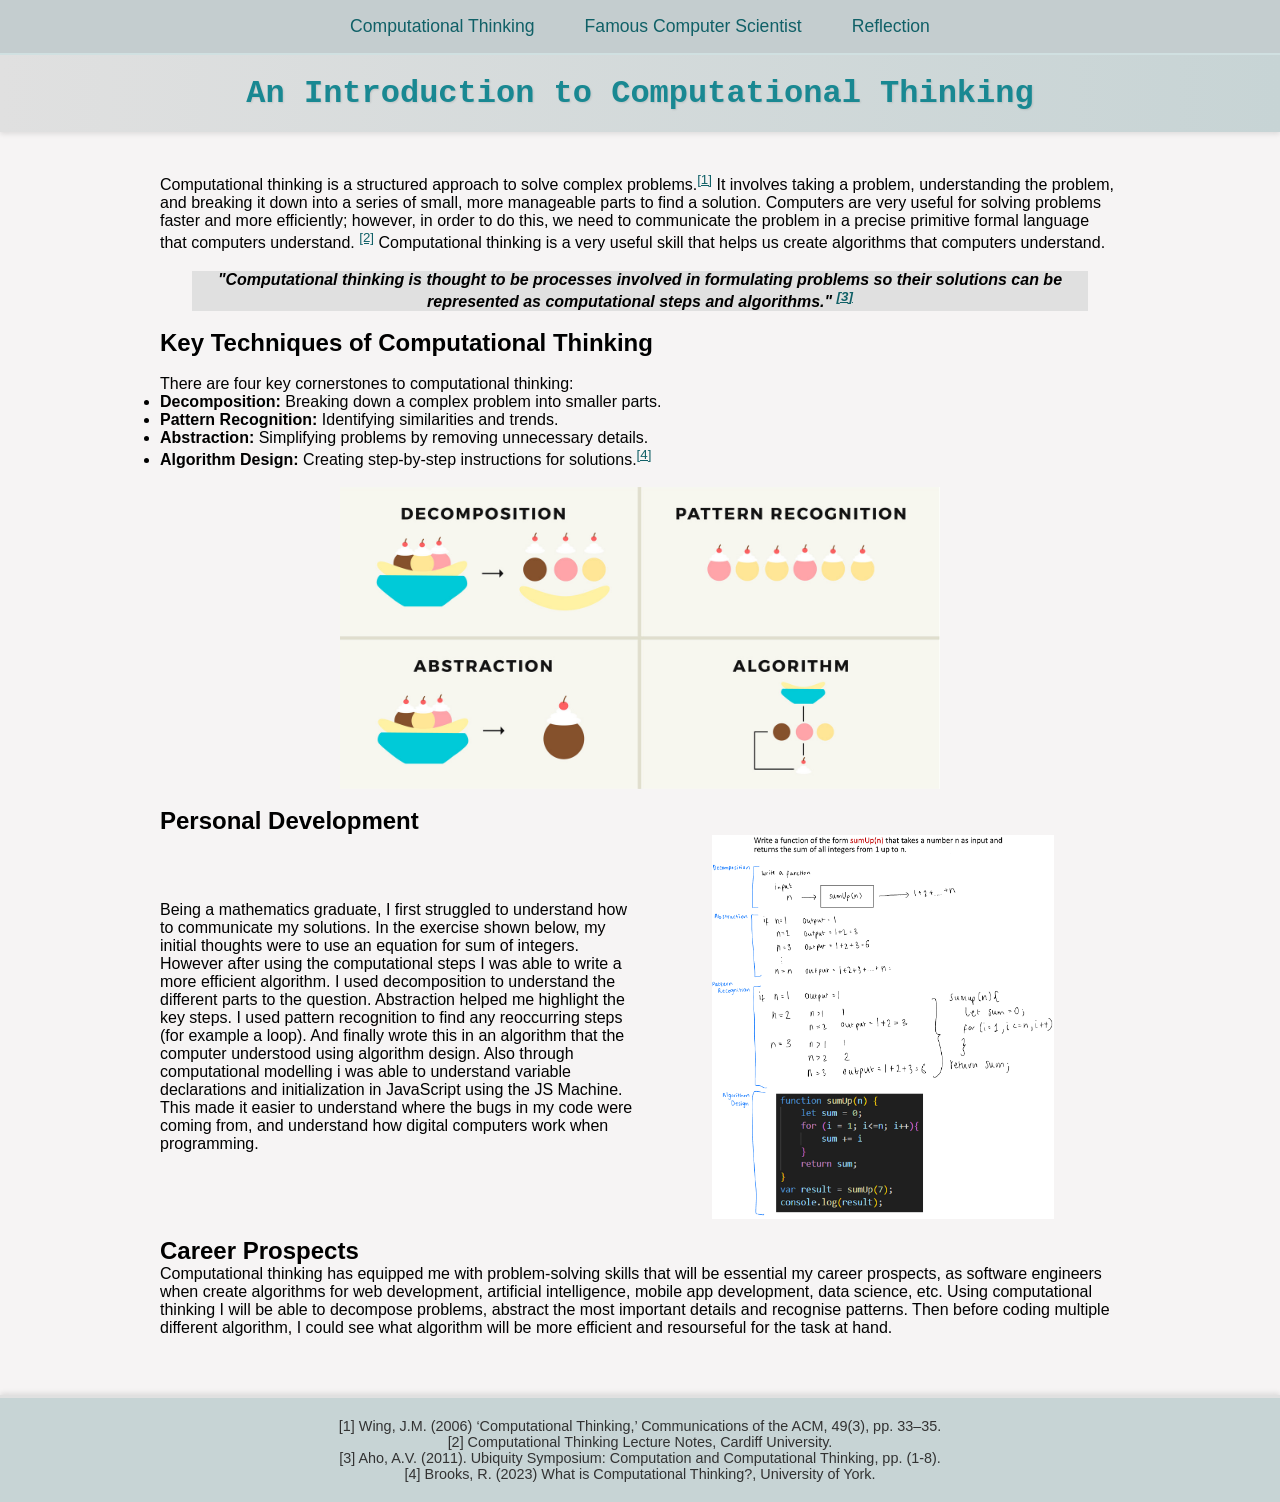
==== index.html @ 50ad5ca2 "Original submission: Computational Thinking (CMT119), Oct 2023 Unedited original coursework from the" ====
<!DOCTYPE html>
<html lang="en">
<head>
    <meta charset="UTF-8">
    <meta name="viewport" content="width=device-width, initial-scale=1.0">
    <meta http-equiv="X-UA-Compatible" content="ie=edge">
    <title>Computational Thinking</title>
    <link rel="stylesheet" href="stylesheet.css">
</head>
<body>

    <nav aria-label="Main Navigation">
        <ul>
            <li><a id="Computationalthinking" href="index.html">Computational Thinking</a></li>
            <li><a id="ComputerScientist" href="page2.html">Famous Computer Scientist</a></li>
            <li><a id="reflection" href="page3.html">Reflection</a></li>
        </ul>
    </nav>

    <header>
        <h1 class="mainheading">An Introduction to Computational Thinking</h1>
    </header>

    <main id="main">
        <article>
            <section id="intro">
                <p>Computational thinking is a structured approach to solve complex problems.<sup><a href="#reference1">[1]</a></sup> It involves taking a problem, understanding the problem, and breaking it down into a series of small, more manageable parts to find a solution. Computers are very useful for solving problems faster and more efficiently; however, in order to do this, we need to communicate the problem in a precise primitive formal language that computers understand. <sup><a href="#reference2">[2]</a></sup> Computational thinking is a very useful skill that helps us create algorithms that computers understand.
                </p>
            </section>

            <br>

            <blockquote id="definition1" style="text-align: center; font-weight: bold; font-style: italic;">
                "Computational thinking is thought to be processes involved in formulating problems so their solutions can be represented as computational steps and algorithms."
                <sup><a href="#reference3">[3]</a></sup>
            </blockquote>

            <br>

            <section>
                <h2>Key Techniques of Computational Thinking</h2>
                <br>
                <p>There are four key cornerstones to computational thinking:</p>
                <ul>
                    <li><strong>Decomposition:</strong> Breaking down a complex problem into smaller parts.</li>
                    <li><strong>Pattern Recognition:</strong> Identifying similarities and trends.</li>
                    <li><strong>Abstraction:</strong> Simplifying problems by removing unnecessary details.</li>
                    <li><strong>Algorithm Design:</strong> Creating step-by-step instructions for solutions.<sup><a href="#reference4">[4]</a></sup></li>
                </ul>
            </section>
            <br>
            <aside>
                <img id="img1" src="FourMainComponentsOfCT.jpg" alt="Four key techniques of computational thinking" style="width: 100%; max-width: 600px; height: auto;" />
            </aside>

            <br>
            
            <h2>Personal Development</h2>
            <section class="split-layout">
                <div class="text-content">
                    <p>Being a mathematics graduate, I first struggled to understand how to communicate my solutions. In the exercise shown below, my initial thoughts were to use an equation for sum of integers. However after using the computational steps I was able to write a more efficient algorithm. I used decomposition to understand the different parts to the question. Abstraction helped me highlight the key steps. I used pattern recognition to find any reoccurring steps (for example a loop). And finally wrote this in an algorithm that the computer understood using algorithm design. Also through computational modelling i was able to understand variable declarations and initialization in JavaScript using the JS Machine. This made it easier to understand where the bugs in my code were coming from, and understand how digital computers work when programming.</p>
                </div>
                <div class="image-content">
                    <img id="img2" src="IMG_4271.jpeg" alt="Example of computational thinking applied in coding" />
                </div>
            </section>
            

            <br>

            <section>
                <h2>Career Prospects</h2>
                <p>Computational thinking has equipped me with problem-solving skills that will be essential my career prospects, as software engineers when create algorithms for web development, artificial intelligence, mobile app development, data science, etc. Using computational thinking I will be able to decompose problems, abstract the most important details and recognise patterns. Then before coding multiple different algorithm, I could see what algorithm will be more efficient and resourseful for the task at hand.</p>
            </section>
        </article>
    </main>

    <br>

    <footer>
        <p id="reference1">[1] Wing, J.M. (2006) ‘Computational Thinking,’ Communications of the ACM, 49(3), pp. 33–35.</p>
        <p id="reference2">[2] Computational Thinking Lecture Notes, Cardiff University.</p>
        <p id="reference3">[3] Aho, A.V. (2011). Ubiquity Symposium: Computation and Computational Thinking, pp. (1-8).</p>
        <p id="reference4">[4] Brooks, R. (2023) What is Computational Thinking?, University of York.</p>
    </footer>

</body>
</html>
---- stylesheet.css ----
html, body, * {
    margin: 0;
    padding: 0;
    box-sizing: border-box;
}

body {
    background-color: rgb(246, 244, 244);
    font-family: Arial, sans-serif;
}

article {
    flex:3 1 60%;
}

#main {
    display: flex;
    flex-direction: column;
    min-width: 70vh;
}

@media(min-width: 800px){
    #main {
        flex-direction: row;
    }
    nav{
        order: 0.5;
    }
    article {
        order: 2;
    }

}




/* Navigation bar styling */
nav {
    background-color: #c4cdcf;
    padding: 1em;
    display: flex;
    justify-content: center; 
    gap: 1em;
    position: sticky; /* Stick at the top of the page */
    top: 0;
    z-index: 1000; /* Ensure it stays above other content */
    border-bottom: 2px solid #d0e0e1;
}

nav ul {
    list-style: none;
    display: flex;
    margin: 0;
    padding: 0;
    gap: 20px; /* Space between items */
}

nav ul li {
    margin: 0;
}

nav ul li a {
    text-decoration: none;
    font-size: 1.1em;
    color: rgb(16, 96, 103);
    padding: 10px 15px;
    border-radius: 5px;
    transition: all 0.3s ease; /* Smooth hover effect */
}

nav ul li a:hover {
    background-color: rgb(16, 96, 103);
    color: white;
}



/* Header styling */
header {
    height: auto;
    background: linear-gradient(90deg, rgb(224, 224, 224), rgb(199, 212, 213));
    text-align: center;
    padding: 20px 10px;
    box-shadow: 0 2px 5px rgba(0, 0, 0, 0.1);
}


footer {
     background-color: rgb(199, 212, 213);
}


a {
    color: rgb(16, 96, 103);
}

a:hover {
    color:white;
}

.mainheading {
    font-family: "Courier New", monospace;
    font-size: 2em;
    color: rgb(25, 136, 146);
    margin: 0;
    text-shadow: 1px 1px 2px rgba(0, 0, 0, 0.1);
}

.subheading {
    font-family: "Courier New", monospace;
    font-size: 1.5em;
    color: rgb(16, 96, 103);
    text-align: center;
}

/*Split Section*/
.split {
    display: grid;
    grid-template-columns: 4fr 0fr;
}

.split aside {
    float: right;
    width: auto;
}


/*Definitions*/

#definition1 {
    min-height: 1em;
    max-width: 70vw;
    border-top: 0.5em;
    border-bottom: 0.5em;
    background:rgb(224, 224, 224);
    margin:auto
        }

#definition2 {
    min-height: 1em;
    max-width: 70vw;
    border-top: 0.5em;
    border-bottom: 0.5em;
    background:rgb(224, 224, 224);
    margin:auto
        }


/*image layout*/
#img1 {
    max-width: 40vw;
    max-height: auto;
    display: block; /* Ensures the image behaves like a block-level element */
    margin-left: auto; /* Automatically adjusts the left margin */
    margin-right: auto; /* Automatically adjusts the right margin */
}


#img2 {
    margin-left: auto;
    margin-right: auto;
    width: 72%;
      }

.split-layout {
    display: flex;
    align-items: center; /* Aligns text and image vertically */
    gap: 10px; /* Adds spacing between the text and image */
    }
    
.text-content {
    flex: 1; /* Allows the text to take up available space */
    }
    
.image-content {
    flex: 1; /* Allows the image to take up available space */
    display: flex;
    justify-content: center; /* Centers the image within its container */
    }
    
.image-content img {
    max-width: 100%; /* Ensures the image scales within its container */
    height: auto; /* Maintains the aspect ratio of the image */
    }
    





/* Footer styling */
footer {
    background-color: rgb(199, 212, 213);
    padding: 20px;
    text-align: center;
    font-family: Arial, sans-serif;
    font-size: 0.9em;
    color: rgb(50, 50, 50);
    border-top: 3px solid rgb(224, 224, 224);
    box-shadow: 0 -2px 5px rgba(0, 0, 0, 0.1);
}

footer a {
    color: rgb(16, 96, 103);
    text-decoration: none;
    font-weight: bold;
    transition: color 0.3s ease;
}

footer a:hover {
    color: rgb(25, 136, 146);
}

/* Main content styling */
#main {
    margin: 20px auto;
    padding: 20px;
    max-width: 1000px;
    flex: 1;
}

/* Image and content alignment */
.split {
    display: flex;
    flex-wrap: wrap;
    gap: 20px;
}

.split aside {
    flex: 1;
    min-width: 200px;
}

.split section {
    flex: 2;
    min-width: 300px;
}

/* Responsive layout for smaller screens */
@media (max-width: 600px) {
    nav ul {
        flex-direction: column;
        align-items: center;
    }

    nav ul li {
        margin-bottom: 10px;
    }

    .mainheading {
        font-size: 1.5em;
    }

    .split {
        flex-direction: column;
    }
}
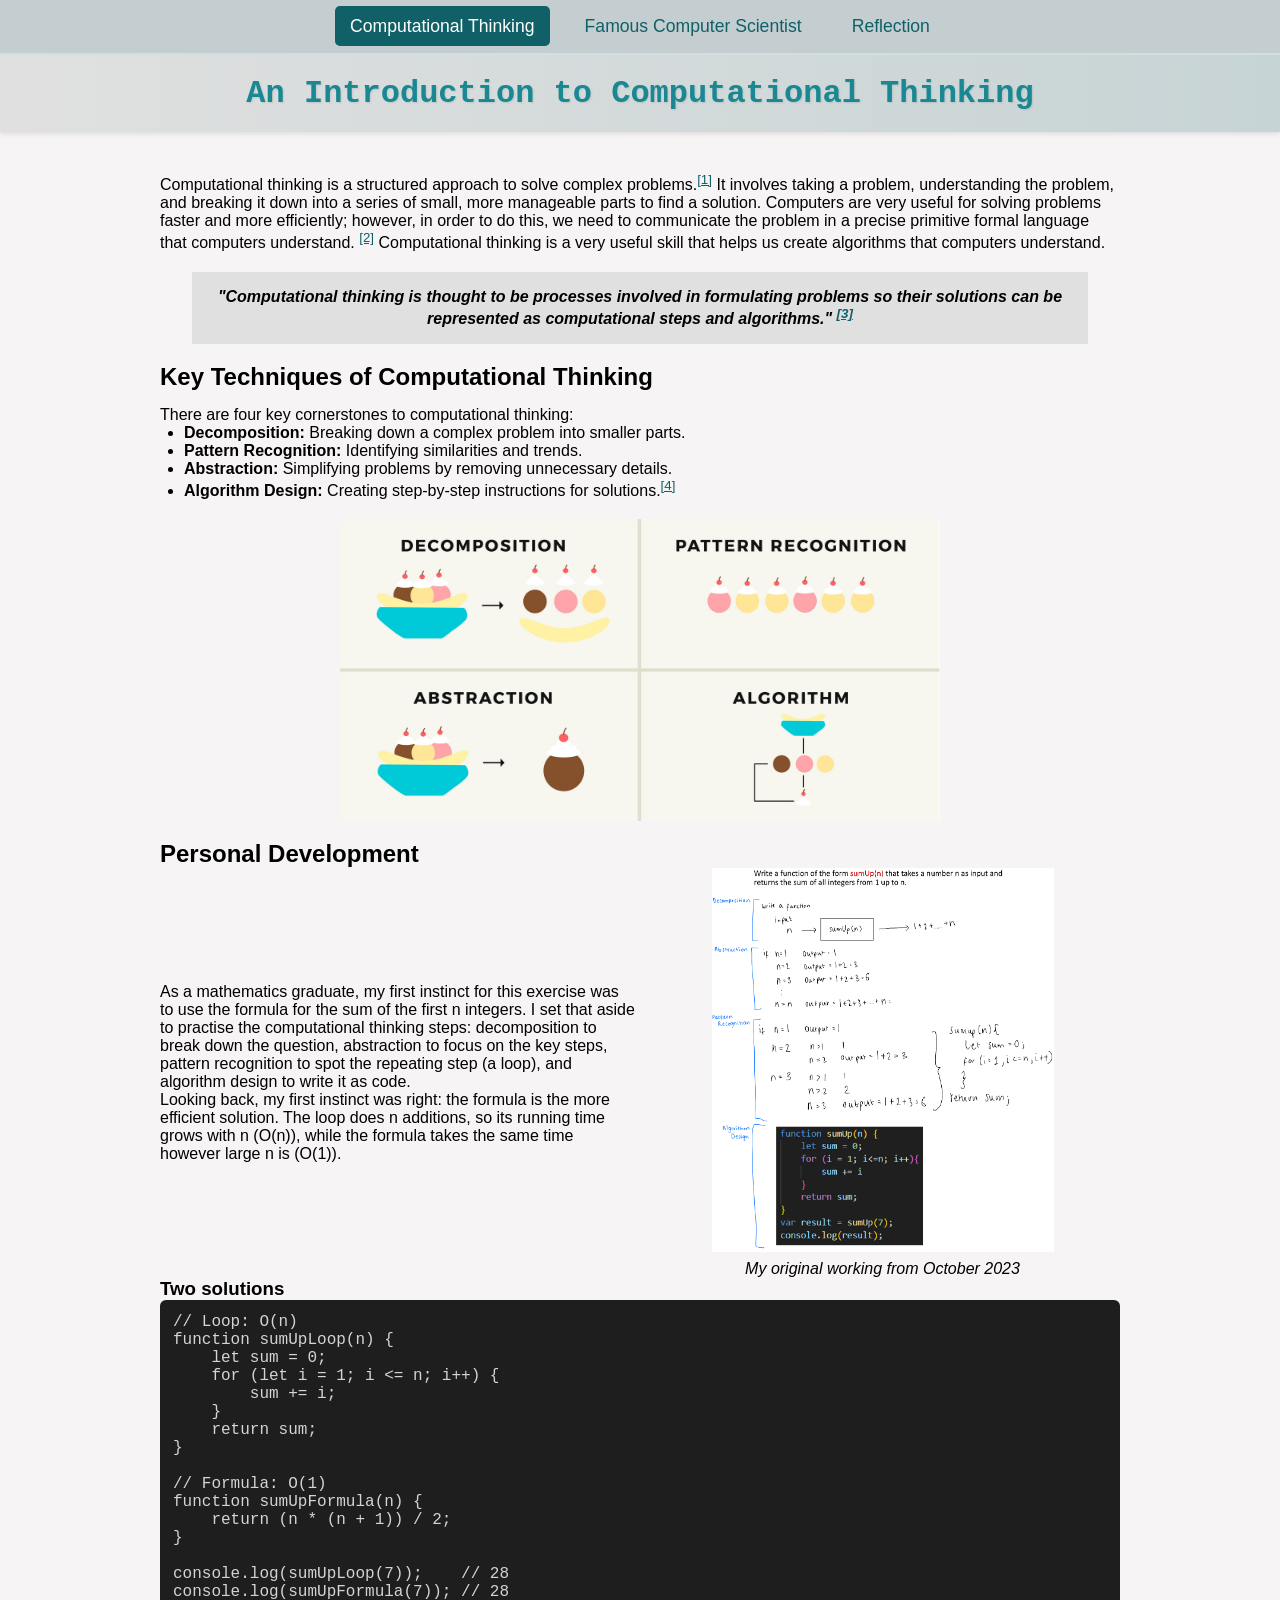
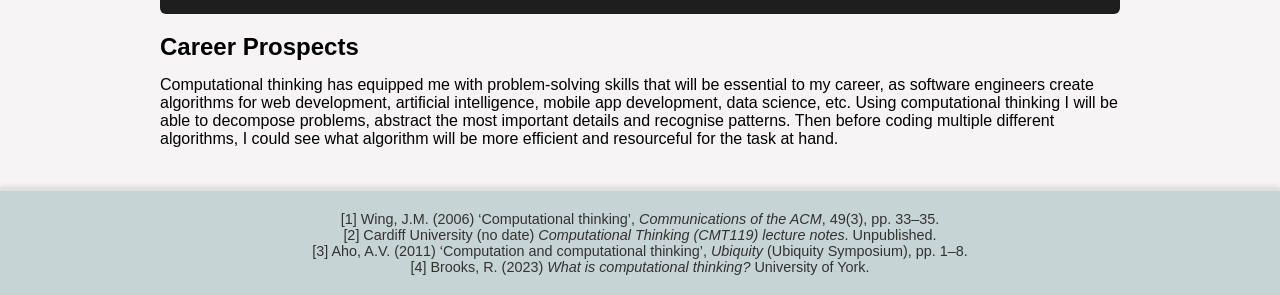
==== commit 8345b48d: "Fix content, accessibility and layout issues - Fix typos and grammar across all pages - Correct the " ====
--- a/index.html
+++ b/index.html
@@ -3,7 +3,6 @@
 <head>
     <meta charset="UTF-8">
     <meta name="viewport" content="width=device-width, initial-scale=1.0">
-    <meta http-equiv="X-UA-Compatible" content="ie=edge">
     <title>Computational Thinking</title>
     <link rel="stylesheet" href="stylesheet.css">
 </head>
@@ -11,7 +10,7 @@
 
     <nav aria-label="Main Navigation">
         <ul>
-            <li><a id="Computationalthinking" href="index.html">Computational Thinking</a></li>
+            <li><a id="Computationalthinking" href="index.html" aria-current="page">Computational Thinking</a></li>
             <li><a id="ComputerScientist" href="page2.html">Famous Computer Scientist</a></li>
             <li><a id="reflection" href="page3.html">Reflection</a></li>
         </ul>
@@ -28,18 +27,15 @@
                 </p>
             </section>
 
-            <br>
 
-            <blockquote id="definition1" style="text-align: center; font-weight: bold; font-style: italic;">
+            <blockquote id="definition1">
                 "Computational thinking is thought to be processes involved in formulating problems so their solutions can be represented as computational steps and algorithms."
                 <sup><a href="#reference3">[3]</a></sup>
             </blockquote>
 
-            <br>
 
             <section>
                 <h2>Key Techniques of Computational Thinking</h2>
-                <br>
                 <p>There are four key cornerstones to computational thinking:</p>
                 <ul>
                     <li><strong>Decomposition:</strong> Breaking down a complex problem into smaller parts.</li>
@@ -48,40 +44,56 @@
                     <li><strong>Algorithm Design:</strong> Creating step-by-step instructions for solutions.<sup><a href="#reference4">[4]</a></sup></li>
                 </ul>
             </section>
-            <br>
             <aside>
-                <img id="img1" src="FourMainComponentsOfCT.jpg" alt="Four key techniques of computational thinking" style="width: 100%; max-width: 600px; height: auto;" />
+                <img id="img1" src="FourMainComponentsOfCT.jpg" alt="Four key techniques of computational thinking" />
             </aside>
 
-            <br>
             
             <h2>Personal Development</h2>
-            <section class="split-layout">
-                <div class="text-content">
-                    <p>Being a mathematics graduate, I first struggled to understand how to communicate my solutions. In the exercise shown below, my initial thoughts were to use an equation for sum of integers. However after using the computational steps I was able to write a more efficient algorithm. I used decomposition to understand the different parts to the question. Abstraction helped me highlight the key steps. I used pattern recognition to find any reoccurring steps (for example a loop). And finally wrote this in an algorithm that the computer understood using algorithm design. Also through computational modelling i was able to understand variable declarations and initialization in JavaScript using the JS Machine. This made it easier to understand where the bugs in my code were coming from, and understand how digital computers work when programming.</p>
-                </div>
-                <div class="image-content">
-                    <img id="img2" src="IMG_4271.jpeg" alt="Example of computational thinking applied in coding" />
-                </div>
-            </section>
-            
+                <section class="split-layout">
+                    <div class="text-content">
+                        <p>As a mathematics graduate, my first instinct for this exercise was to use the formula for the sum of the first n integers. I set that aside to practise the computational thinking steps: decomposition to break down the question, abstraction to focus on the key steps, pattern recognition to spot the repeating step (a loop), and algorithm design to write it as code.</p>
+                        <p>Looking back, my first instinct was right: the formula is the more efficient solution. The loop does n additions, so its running time grows with n (O(n)), while the formula takes the same time however large n is (O(1)).</p>
+                    </div>
+                    <figure class="image-content">
+                        <img id="img2" src="IMG_4271.jpeg" alt="Handwritten working applying decomposition, abstraction, pattern recognition and algorithm design to the sumUp problem" />
+                        <figcaption>My original working from October 2023</figcaption>
+                    </figure>
+                </section>
 
-            <br>
+                <section>
+                    <h3>Two solutions</h3>
+                    <pre><code>// Loop: O(n)
+function sumUpLoop(n) {
+    let sum = 0;
+    for (let i = 1; i &lt;= n; i++) {
+        sum += i;
+    }
+    return sum;
+}
 
-            <section>
+// Formula: O(1)
+function sumUpFormula(n) {
+    return (n * (n + 1)) / 2;
+}
+
+console.log(sumUpLoop(7));    // 28
+console.log(sumUpFormula(7)); // 28</code></pre>
+                </section>
+
+            <section id="career">
                 <h2>Career Prospects</h2>
-                <p>Computational thinking has equipped me with problem-solving skills that will be essential my career prospects, as software engineers when create algorithms for web development, artificial intelligence, mobile app development, data science, etc. Using computational thinking I will be able to decompose problems, abstract the most important details and recognise patterns. Then before coding multiple different algorithm, I could see what algorithm will be more efficient and resourseful for the task at hand.</p>
+                <p>Computational thinking has equipped me with problem-solving skills that will be essential to my career, as software engineers create algorithms for web development, artificial intelligence, mobile app development, data science, etc. Using computational thinking I will be able to decompose problems, abstract the most important details and recognise patterns. Then before coding multiple different algorithms, I could see what algorithm will be more efficient and resourceful for the task at hand.</p>
             </section>
         </article>
     </main>
 
-    <br>
 
     <footer>
-        <p id="reference1">[1] Wing, J.M. (2006) ‘Computational Thinking,’ Communications of the ACM, 49(3), pp. 33–35.</p>
-        <p id="reference2">[2] Computational Thinking Lecture Notes, Cardiff University.</p>
-        <p id="reference3">[3] Aho, A.V. (2011). Ubiquity Symposium: Computation and Computational Thinking, pp. (1-8).</p>
-        <p id="reference4">[4] Brooks, R. (2023) What is Computational Thinking?, University of York.</p>
+        <p id="reference1">[1] Wing, J.M. (2006) ‘Computational thinking’, <cite>Communications of the ACM</cite>, 49(3), pp. 33–35.</p>
+        <p id="reference2">[2] Cardiff University (no date) <cite>Computational Thinking (CMT119) lecture notes</cite>. Unpublished.</p>
+        <p id="reference3">[3] Aho, A.V. (2011) ‘Computation and computational thinking’, <cite>Ubiquity</cite> (Ubiquity Symposium), pp. 1–8.</p>
+        <p id="reference4">[4] Brooks, R. (2023) <cite>What is computational thinking?</cite> University of York.</p>
     </footer>
 
 </body>
--- a/stylesheet.css
+++ b/stylesheet.css
@@ -9,30 +9,19 @@
     font-family: Arial, sans-serif;
 }
 
-article {
-    flex:3 1 60%;
-}
-
+/* Main content styling */
 #main {
     display: flex;
     flex-direction: column;
-    min-width: 70vh;
-}
-
-@media(min-width: 800px){
-    #main {
-        flex-direction: row;
-    }
-    nav{
-        order: 0.5;
-    }
-    article {
-        order: 2;
-    }
-
-}
-
-
+    margin: 20px auto;
+    padding: 20px;
+    max-width: 1000px;
+    flex: 1;
+}
+
+article ul {
+    padding-left: 1.5em; /* Keeps list bullets off the edge */
+}
 
 
 /* Navigation bar styling */
@@ -69,7 +58,8 @@
     transition: all 0.3s ease; /* Smooth hover effect */
 }
 
-nav ul li a:hover {
+nav ul li a:hover,
+nav a[aria-current="page"] {
     background-color: rgb(16, 96, 103);
     color: white;
 }
@@ -86,17 +76,12 @@
 }
 
 
-footer {
-     background-color: rgb(199, 212, 213);
-}
-
-
 a {
     color: rgb(16, 96, 103);
 }
 
 a:hover {
-    color:white;
+    color: rgb(10, 64, 69); /* Darker teal so links stay readable on hover */
 }
 
 .mainheading {
@@ -114,15 +99,21 @@
     text-align: center;
 }
 
-/*Split Section*/
+/* Split section: text beside the image */
 .split {
-    display: grid;
-    grid-template-columns: 4fr 0fr;
+    display: flex;
+    flex-wrap: wrap;
+    gap: 20px;
 }
 
 .split aside {
-    float: right;
-    width: auto;
+    flex: 1;
+    min-width: 200px;
+}
+
+.split section {
+    flex: 2;
+    min-width: 300px;
 }
 
 
@@ -131,29 +122,31 @@
 #definition1 {
     min-height: 1em;
     max-width: 70vw;
-    border-top: 0.5em;
-    border-bottom: 0.5em;
+    padding: 1em;
     background:rgb(224, 224, 224);
-    margin:auto
-        }
-
-#definition2 {
-    min-height: 1em;
-    max-width: 70vw;
-    border-top: 0.5em;
-    border-bottom: 0.5em;
-    background:rgb(224, 224, 224);
-    margin:auto
+    margin: 1.2em auto; /* Space above and below the quote */
+    text-align: center;
+    font-weight: bold;
+    font-style: italic;
         }
 
 
 /*image layout*/
 #img1 {
-    max-width: 40vw;
-    max-height: auto;
+    width: 100%;
+    max-width: 600px;
+    height: auto;
     display: block; /* Ensures the image behaves like a block-level element */
-    margin-left: auto; /* Automatically adjusts the left margin */
-    margin-right: auto; /* Automatically adjusts the right margin */
+    margin: 1.2em auto; /* Space above and below, centred horizontally */
+}
+
+/* Spacing that replaces the old <br> tags */
+article section h2 {
+    margin-bottom: 0.6em;
+}
+
+#career {
+    margin-top: 1.2em;
 }
 
 
@@ -176,7 +169,14 @@
 .image-content {
     flex: 1; /* Allows the image to take up available space */
     display: flex;
-    justify-content: center; /* Centers the image within its container */
+    flex-direction: column; /* Stacks the caption below the image */
+    align-items: center; /* Centers the image and caption */
+    }
+
+.image-content figcaption {
+    margin-top: 8px;
+    text-align: center;
+    font-style: italic;
     }
     
 .image-content img {
@@ -209,32 +209,7 @@
 }
 
 footer a:hover {
-    color: rgb(25, 136, 146);
-}
-
-/* Main content styling */
-#main {
-    margin: 20px auto;
-    padding: 20px;
-    max-width: 1000px;
-    flex: 1;
-}
-
-/* Image and content alignment */
-.split {
-    display: flex;
-    flex-wrap: wrap;
-    gap: 20px;
-}
-
-.split aside {
-    flex: 1;
-    min-width: 200px;
-}
-
-.split section {
-    flex: 2;
-    min-width: 300px;
+    color: rgb(10, 64, 69); /* Matches the main link hover */
 }
 
 /* Responsive layout for smaller screens */
@@ -255,4 +230,20 @@
     .split {
         flex-direction: column;
     }
+
+    .split-layout {
+        flex-direction: column;
+    }
+}
+
+pre {
+    background: #1e1e1e;
+    color: #d4d4d4;
+    padding: 1em;
+    border-radius: 6px;
+    overflow-x: auto;
+}
+
+code {
+    font-family: "Courier New", monospace;
 }
